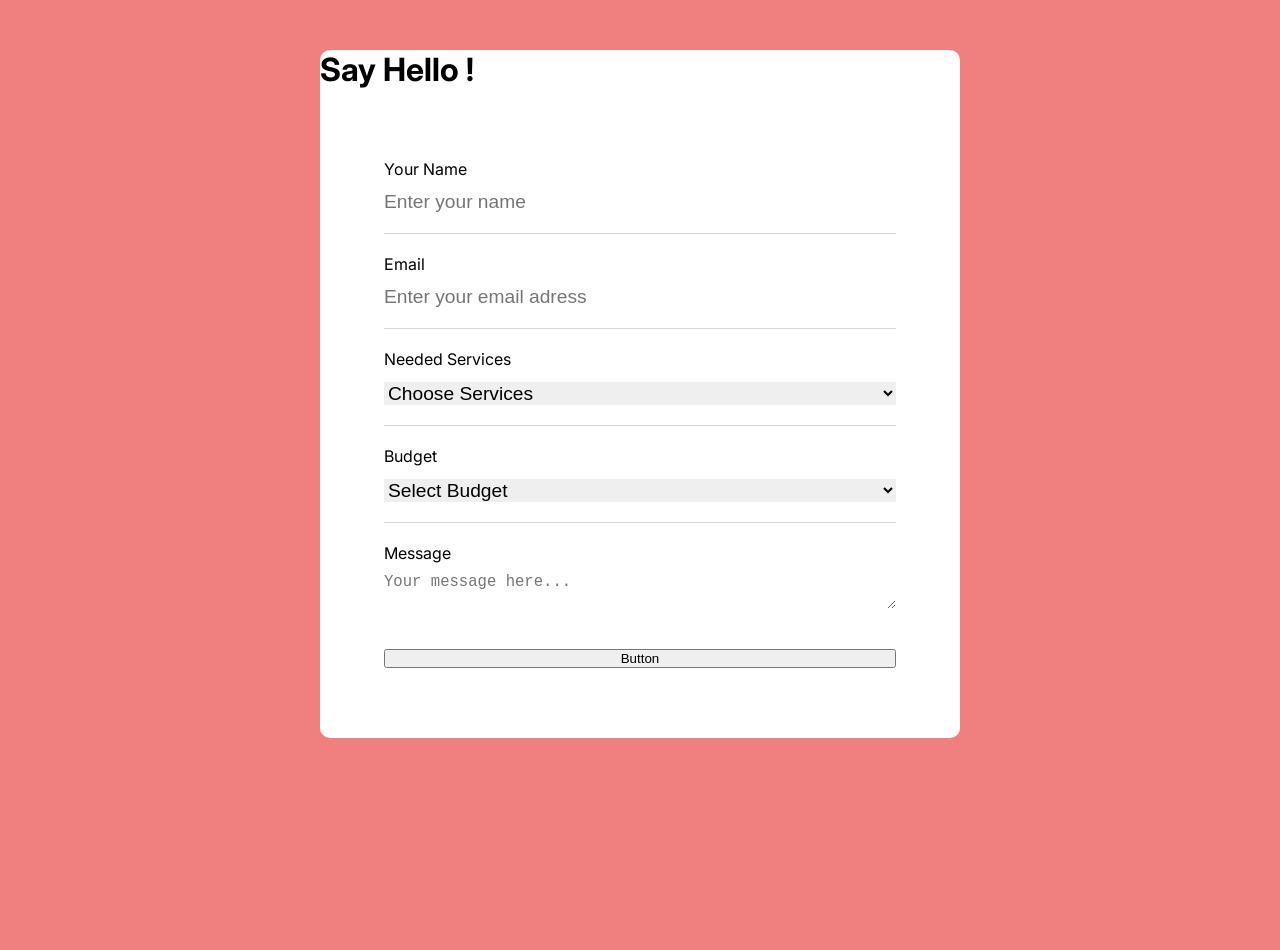
==== index.html @ 2b9ea294 "style: change button behaviour in form grid" ====
<!DOCTYPE html>
<html lang="en">
  <head>
    <meta charset="UTF-8" />
    <meta name="viewport" content="width=device-width, initial-scale=1.0" />
    <meta http-equiv="X-UA-Compatible" content="ie=edge" />
    <link rel="stylesheet" href="style.css" />
    <title>Stylish Form</title>
  </head>
  <body>
    <main>
      <header>
        <h1>Say Hello !</h1>
      </header>

      <form action="">
        <div class="input-container">
          <label for="user-name">Your Name</label>
          <input type="text" name="" id="user-name" placeholder="Enter your name">
        </div>

        <div class="input-container">
          <label for="user-email">Email</label>
          <input type="email" name="" id="user-email" placeholder="Enter your email adress">
        </div>

        <div class="input-container">
          <label for="user-service">Needed Services</label>
          <select name="" id="user-service">
            <option value="" disabled selected hidden>Choose Services</option>
            <option value="">Deez Nuts</option>
            <option value="">Deez</option>
            <option value="">Nuts</option>
          </select>
        </div>

        <div class="input-container">
          <label for="user-budget">Budget</label>
          <select name="" id="user-budget">
            <option value="" disabled selected hidden>Select Budget</option>
            <option value="">1</option>
            <option value="">2</option>
            <option value="">3</option>
          </select>
        </div>

        <div class="input-container">
          <label for="user-message">Message</label>
          <textarea name="" id="user-message" placeholder="Your message here..."></textarea>
        </div>

        
        <button type="submit">Button</button>
        <!-- <button type="reset">Reset</button> -->
        
      </form>
    </main>
  </body>
</html>
---- style.css ----
@import url('https://fonts.googleapis.com/css2?family=Inter:ital,opsz,wght@0,14..32,100..900;1,14..32,100..900&display=swap');

:root{
    --input-border: #D6D6D6;
    /* custom font */
    font-family: "Inter", sans-serif;
    font-optical-sizing: auto;
    font-weight: normal;
    font-style: normal;
}

/* Modern Reset */
* {
    margin: 0;
    padding: 0;
    box-sizing: border-box;
}

body {
    min-height: 100vh;

    background-color: lightcoral;
}

h1 {
    justify-self: center;
}

main {
    background-color: white;
    border-radius: 10px;

    margin: 50px 25%;
}

form {
    display: grid;
    align-items: center;
    margin: 0 10%;
    padding: 50px 0;
}

.input-container {
    display: grid;
    grid-template-rows: 1fr 1fr;
    gap: 10px;
    padding: 20px 0;

    /* Lines between input fields */
    /* border-bottom: 1px solid var(--input-border); */
}

.input-container + .input-container {
    border-top: 1px solid var(--input-border);
}


.input-container:last-of-type {
    grid-template-rows: 1fr;
}

button {
    margin: 20px 0;
}

input, select, textarea {
    border: none;
    font-size: larger;
}

*:is(input, select, textarea):focus {
    outline: 3px solid var(--input-border);
}
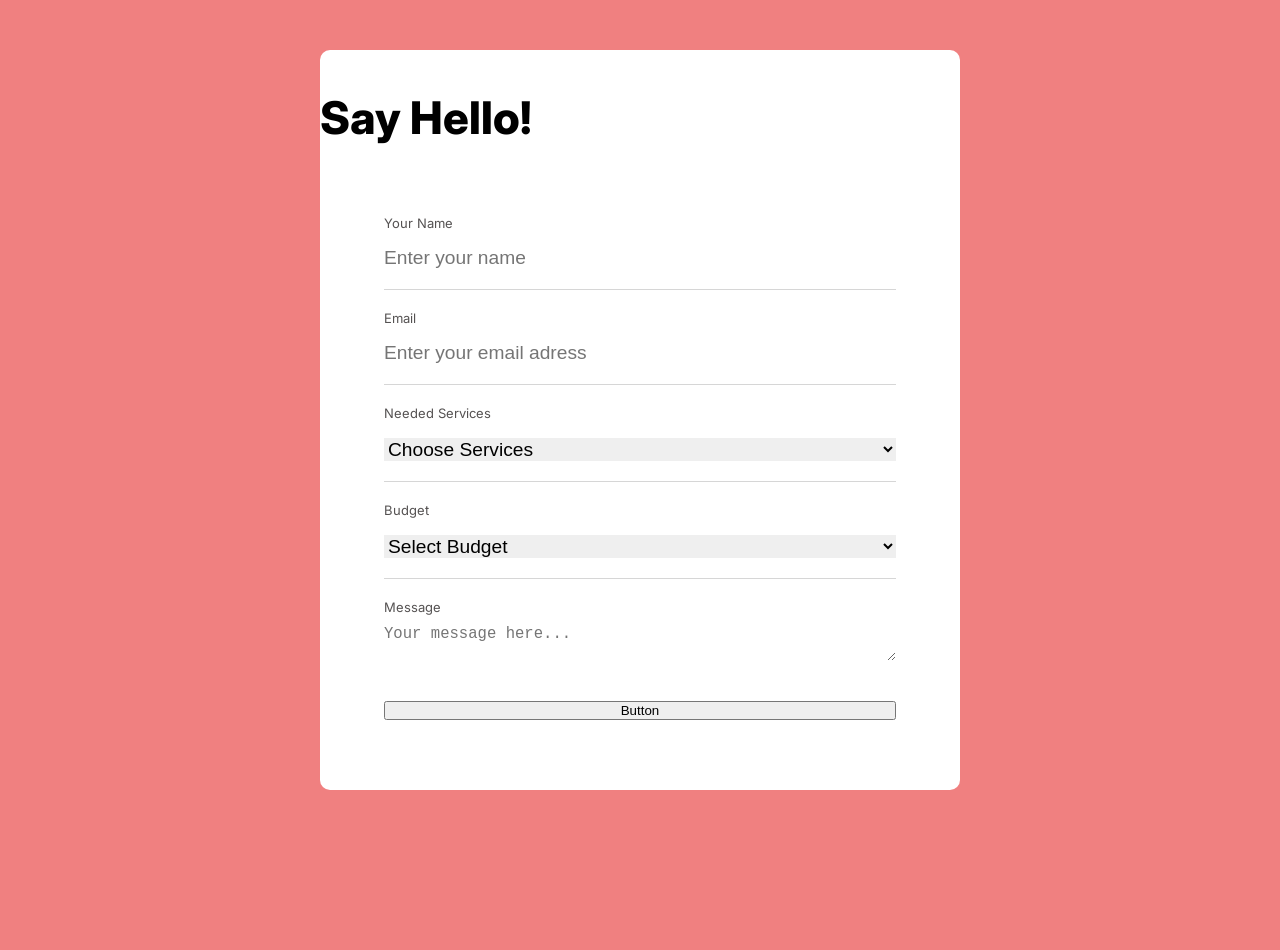
==== commit 015753cd: "style: update heading padding and font styles" ====
--- a/index.html
+++ b/index.html
@@ -10,7 +10,7 @@
   <body>
     <main>
       <header>
-        <h1>Say Hello !</h1>
+        <h1>Say Hello!</h1>
       </header>
 
       <form action="">
--- a/style.css
+++ b/style.css
@@ -2,6 +2,7 @@
 
 :root{
     --input-border: #D6D6D6;
+    --label-color: rgb(85, 82, 82);
     /* custom font */
     font-family: "Inter", sans-serif;
     font-optical-sizing: auto;
@@ -24,6 +25,9 @@
 
 h1 {
     justify-self: center;
+    padding-top: 40px;
+    font-size: 45px;
+    font-weight: 800;
 }
 
 main {
@@ -45,9 +49,6 @@
     grid-template-rows: 1fr 1fr;
     gap: 10px;
     padding: 20px 0;
-
-    /* Lines between input fields */
-    /* border-bottom: 1px solid var(--input-border); */
 }
 
 .input-container + .input-container {
@@ -63,6 +64,11 @@
     margin: 20px 0;
 }
 
+label {
+    font-size: small;
+    color: var(--label-color);
+}
+
 input, select, textarea {
     border: none;
     font-size: larger;
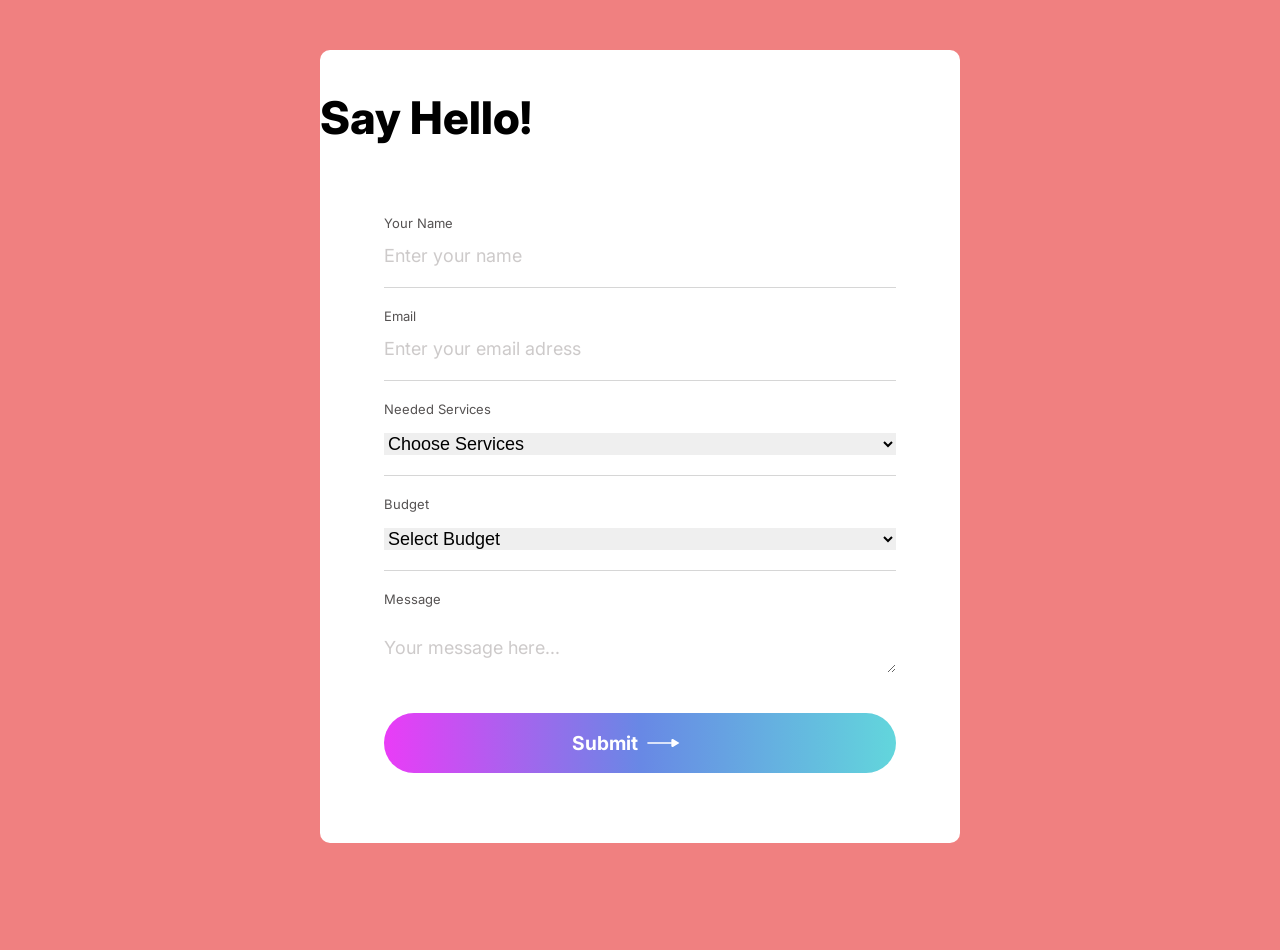
==== commit 3f2f0e58: "style: add arrow svg for submit button and subgrid layout on button" ====
--- a/index.html
+++ b/index.html
@@ -49,8 +49,12 @@
           <textarea name="" id="user-message" placeholder="Your message here..."></textarea>
         </div>
 
+
+        <button type="submit">
+          <p>Submit</p>
+          <img class="cover" src="./images/arrow-right.svg" alt="">
+        </button>
         
-        <button type="submit">Button</button>
         <!-- <button type="reset">Reset</button> -->
         
       </form>
--- a/style.css
+++ b/style.css
@@ -3,6 +3,10 @@
 :root{
     --input-border: #D6D6D6;
     --label-color: rgb(85, 82, 82);
+    --placeholder-color: rgba(139, 131, 131, 0.432);
+    --gradient-col1: #EA3CF7;
+    --gradient-col2: #6888E5;
+    --gradient-col3: #62D6DC;
     /* custom font */
     font-family: "Inter", sans-serif;
     font-optical-sizing: auto;
@@ -20,6 +24,7 @@
 body {
     min-height: 100vh;
 
+    /* TODO: Gradient */
     background-color: lightcoral;
 }
 
@@ -28,6 +33,11 @@
     padding-top: 40px;
     font-size: 45px;
     font-weight: 800;
+}
+
+.cover{
+    object-fit: cover;
+    height: 40px;
 }
 
 main {
@@ -55,13 +65,50 @@
     border-top: 1px solid var(--input-border);
 }
 
+button {
+    /* Grid layout for better arrow with svg */
+    display: grid;
+    grid-template-columns: 1fr 1fr;
+    align-items: center;
+    gap: 5px;
 
-.input-container:last-of-type {
-    grid-template-rows: 1fr;
+    /* Vertical spacing to next element */
+    margin: 20px 0;
+
+    /* Button height */
+    padding: 10px 0;
+
+    /* Border settings */
+    border-radius:30px;
+    border: none;
+    
+    /* Font settings */
+    color: white;
+    font-size: larger;
+    font-family: "Inter";
+    font-weight: 700;
+
+    background-image:
+        linear-gradient(
+            to right,
+            var(--gradient-col1),
+            var(--gradient-col2),
+            var(--gradient-col3));
+
+    /* Show click cursor effect - can't use a-tags on buttons */
+    cursor: pointer;
 }
 
-button {
-    margin: 20px 0;
+button > p {
+    justify-self: end;
+}
+
+button > img {
+    justify-self: start;
+}
+
+button:hover {
+    
 }
 
 label {
@@ -71,7 +118,13 @@
 
 input, select, textarea {
     border: none;
-    font-size: larger;
+    font-size: large;
+}
+
+/* Placeholder font styles */
+input::placeholder, textarea::placeholder {
+    color: var(--placeholder-color);
+    font-family: "Inter";
 }
 
 *:is(input, select, textarea):focus {
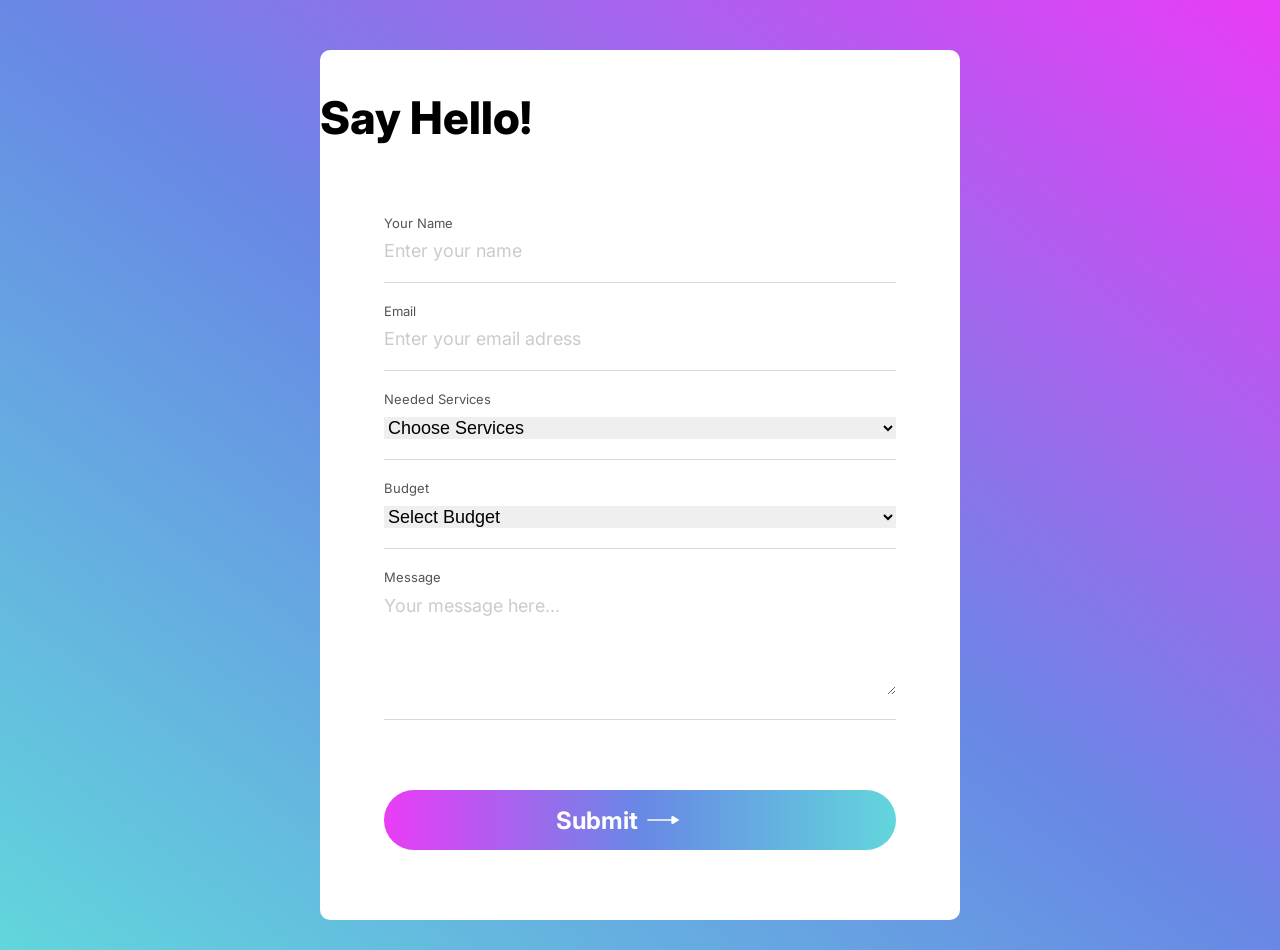
==== commit a11396ac: "style: add validation to input fields and add new root colors" ====
--- a/index.html
+++ b/index.html
@@ -16,7 +16,7 @@
       <form action="">
         <div class="input-container">
           <label for="user-name">Your Name</label>
-          <input type="text" name="" id="user-name" placeholder="Enter your name">
+          <input type="text" name="" id="user-name" placeholder="Enter your name" minlength="3" maxlength="50">
         </div>
 
         <div class="input-container">
@@ -26,27 +26,27 @@
 
         <div class="input-container">
           <label for="user-service">Needed Services</label>
-          <select name="" id="user-service">
-            <option value="" disabled selected hidden>Choose Services</option>
-            <option value="">Deez Nuts</option>
-            <option value="">Deez</option>
-            <option value="">Nuts</option>
+          <select name="" id="user-service" required>
+            <option value="" disabled selected>Choose Services</option>
+            <option value="">Coffee</option>
+            <option value="">Cocaine</option>
+            <option value="">Lossüßer</option>
           </select>
         </div>
 
         <div class="input-container">
           <label for="user-budget">Budget</label>
-          <select name="" id="user-budget">
-            <option value="" disabled selected hidden>Select Budget</option>
-            <option value="">1</option>
-            <option value="">2</option>
-            <option value="">3</option>
+          <select name="" id="user-budget" required>
+            <option value="" disabled selected >Select Budget</option>
+            <option value="">1 €</option>
+            <option value="">18.7 Mio. €</option>
+            <option value="">419.99 €</option>
           </select>
         </div>
 
         <div class="input-container">
           <label for="user-message">Message</label>
-          <textarea name="" id="user-message" placeholder="Your message here..."></textarea>
+          <textarea rows="4" name="" id="user-message" placeholder="Your message here..." minlength="10" maxlength="250"></textarea>
         </div>
 
 
@@ -55,7 +55,9 @@
           <img class="cover" src="./images/arrow-right.svg" alt="">
         </button>
         
-        <!-- <button type="reset">Reset</button> -->
+        <!-- <button type="reset">
+          <p>Reset</p>
+        </button> -->
         
       </form>
     </main>
--- a/style.css
+++ b/style.css
@@ -7,6 +7,9 @@
     --gradient-col1: #EA3CF7;
     --gradient-col2: #6888E5;
     --gradient-col3: #62D6DC;
+    --color-invalid: rgb(255,68,68);
+    --color-valid: rgb(7, 116, 7);
+
     /* custom font */
     font-family: "Inter", sans-serif;
     font-optical-sizing: auto;
@@ -25,7 +28,14 @@
     min-height: 100vh;
 
     /* TODO: Gradient */
-    background-color: lightcoral;
+    /* background-color: lightcoral; */
+
+    background:
+        linear-gradient(
+            to bottom left,
+            var(--gradient-col1),
+            var(--gradient-col2),
+            var(--gradient-col3));
 }
 
 h1 {
@@ -56,13 +66,13 @@
 
 .input-container {
     display: grid;
-    grid-template-rows: 1fr 1fr;
+    grid-template-rows: .2fr 1fr;
     gap: 10px;
     padding: 20px 0;
 }
 
-.input-container + .input-container {
-    border-top: 1px solid var(--input-border);
+.input-container {
+    border-bottom: 1px solid var(--input-border);
 }
 
 button {
@@ -73,7 +83,7 @@
     gap: 5px;
 
     /* Vertical spacing to next element */
-    margin: 20px 0;
+    margin: 70px 0 20px 0;
 
     /* Button height */
     padding: 10px 0;
@@ -81,13 +91,8 @@
     /* Border settings */
     border-radius:30px;
     border: none;
-    
-    /* Font settings */
-    color: white;
-    font-size: larger;
-    font-family: "Inter";
-    font-weight: 700;
 
+    /* Gradient settings */
     background-image:
         linear-gradient(
             to right,
@@ -95,12 +100,19 @@
             var(--gradient-col2),
             var(--gradient-col3));
 
+
     /* Show click cursor effect - can't use a-tags on buttons */
     cursor: pointer;
 }
 
 button > p {
     justify-self: end;
+
+    /* Font settings */
+    color: white;
+    font-size: x-large;
+    font-family: "Inter";
+    font-weight: 700;
 }
 
 button > img {
@@ -108,8 +120,14 @@
 }
 
 button:hover {
+    box-shadow: inset 0 0 20px .5px rgb(255, 255, 255);
+    /* TODO: alles blau bei hover */
     
+
+    background-image: none;
+    background-color: var(--gradient-col2);
 }
+
 
 label {
     font-size: small;
@@ -130,3 +148,8 @@
 *:is(input, select, textarea):focus {
     outline: 3px solid var(--input-border);
 }
+
+textarea {
+    resize: vertical;
+    min-height: 100px;
+}
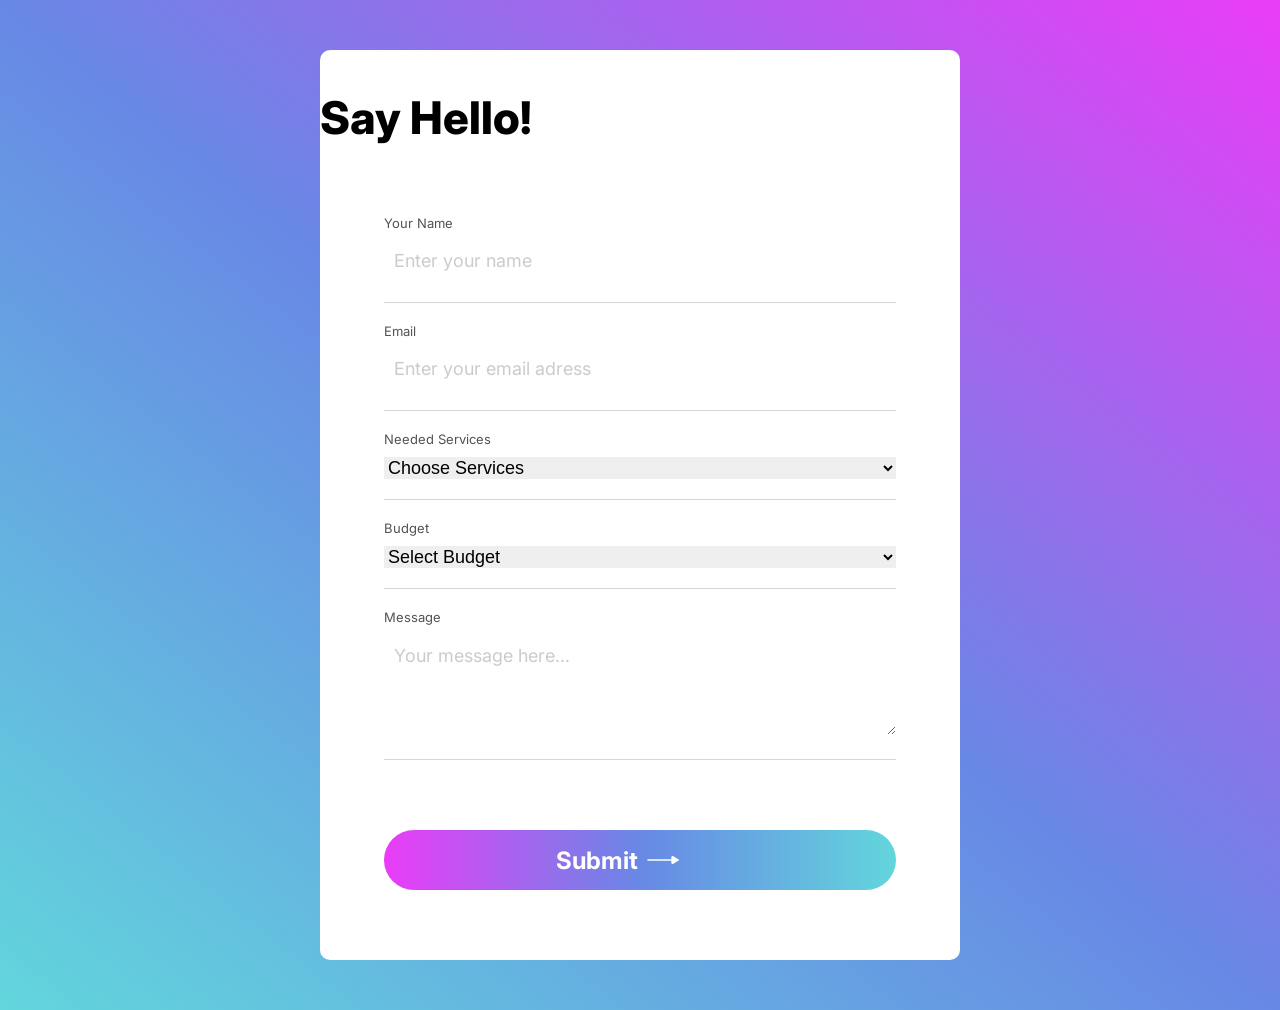
==== commit 9c8e10c4: "style: add invalid input animation and focused elements styling" ====
--- a/index.html
+++ b/index.html
@@ -16,7 +16,7 @@
       <form action="">
         <div class="input-container">
           <label for="user-name">Your Name</label>
-          <input type="text" name="" id="user-name" placeholder="Enter your name" minlength="3" maxlength="50">
+          <input type="text" name="" id="user-name" placeholder="Enter your name" minlength="5" maxlength="50">
         </div>
 
         <div class="input-container">
--- a/style.css
+++ b/style.css
@@ -121,9 +121,6 @@
 
 button:hover {
     box-shadow: inset 0 0 20px .5px rgb(255, 255, 255);
-    /* TODO: alles blau bei hover */
-    
-
     background-image: none;
     background-color: var(--gradient-col2);
 }
@@ -138,6 +135,16 @@
     border: none;
     font-size: large;
 }
+
+input, textarea {
+    padding: 10px;
+
+    /* For error animation */
+    --left: 0;
+    left: var(--left);
+    position: relative;
+}
+
 
 /* Placeholder font styles */
 input::placeholder, textarea::placeholder {
@@ -145,10 +152,48 @@
     font-family: "Inter";
 }
 
+/* Override default outline and add inner shadow on focus*/
 *:is(input, select, textarea):focus {
-    outline: 3px solid var(--input-border);
-}
-
+    outline: 4px solid var(--gradient-col2);
+    box-shadow: inset 0 0 5px var(--gradient-col2);
+}
+
+
+/* Keyframes for error shake */
+@keyframes error-shake {
+    0% {
+        --left: -25px;
+    }
+    20% {
+        --left: 20px;
+    }
+    40% {
+        --left: -15px;
+    }
+    60% {
+        --left: 10px
+    }
+    80% {
+        --left: -5px;
+    }
+    100% {
+        --left: 0;
+    }
+}
+
+/* Effects for invalid inputs - only applies to the input fields after being invalid and NOT focus -> when clicked away from  the field */
+input:not(:focus):invalid, textarea:not(:focus):invalid {
+    /* Change Border for input fields */
+    border: 2px solid var(--color-invalid);
+
+    /* Change text color */
+    color: var(--color-invalid);
+
+    /* Shake animation */
+    animation: error-shake 400ms;
+}
+
+/* Limit resizeable textarea */
 textarea {
     resize: vertical;
     min-height: 100px;
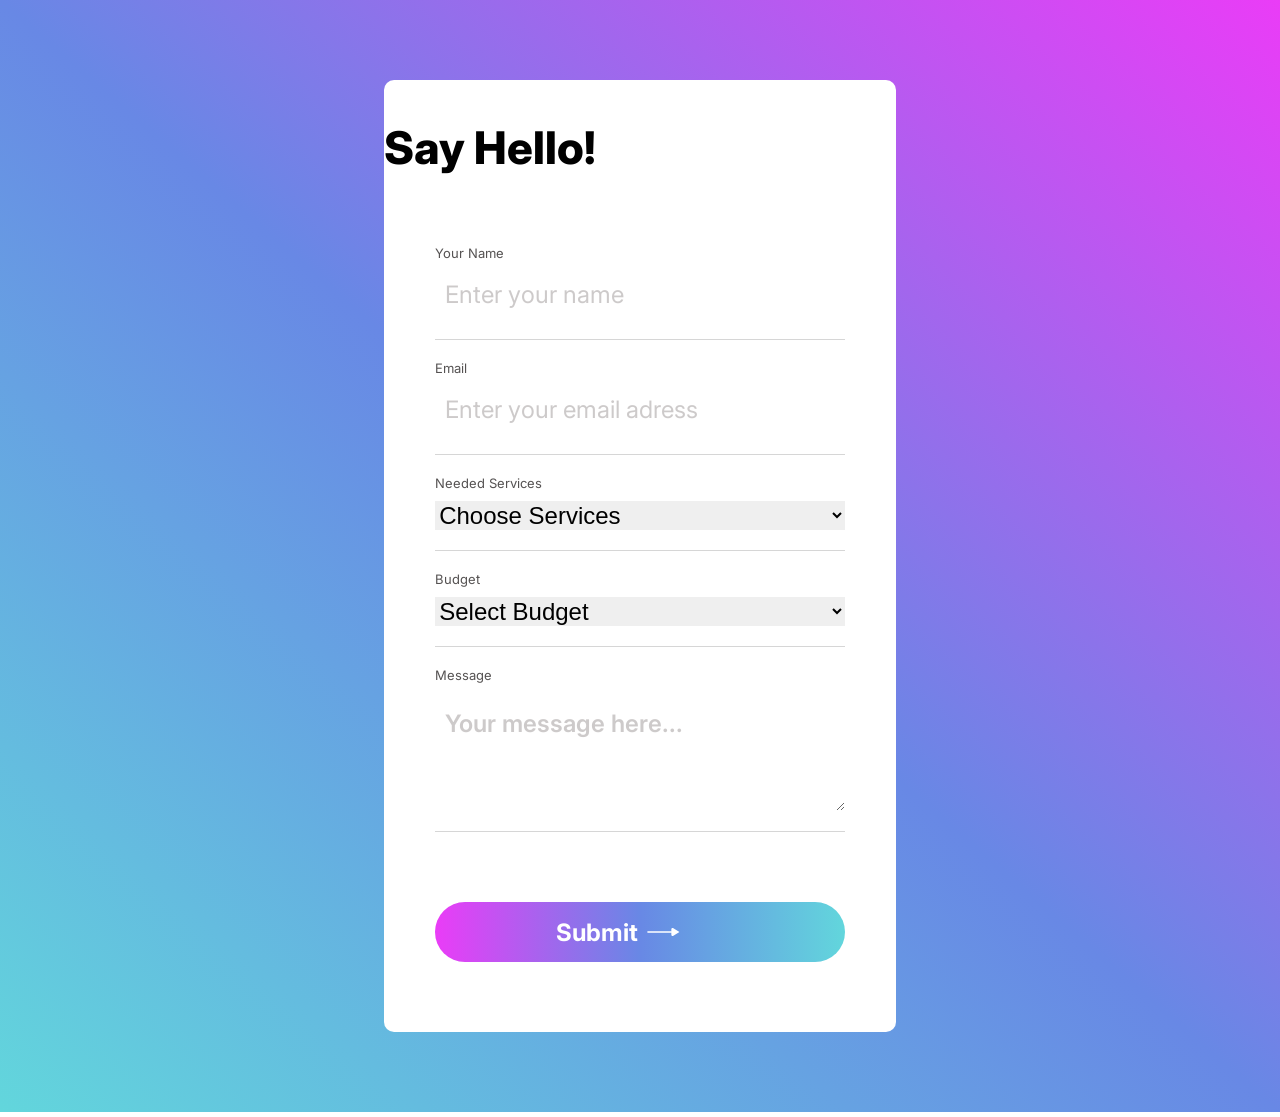
==== commit ff828dfd: "style: add submit action page and button to go back to the main form from the submitted page" ====
--- a/index.html
+++ b/index.html
@@ -13,15 +13,16 @@
         <h1>Say Hello!</h1>
       </header>
 
-      <form action="">
+      <form action="./submitted.html">
         <div class="input-container">
           <label for="user-name">Your Name</label>
-          <input type="text" name="" id="user-name" placeholder="Enter your name" minlength="5" maxlength="50">
+          <input type="text" name="" id="user-name" placeholder="Enter your name" minlength="5" maxlength="50" pattern="[a-zA-Z\s.]{5,50}" required>
+          <!-- Only match letters, whitespace and dots up to 50 times -->
         </div>
 
         <div class="input-container">
           <label for="user-email">Email</label>
-          <input type="email" name="" id="user-email" placeholder="Enter your email adress">
+          <input type="email" name="" id="user-email" placeholder="Enter your email adress" required>
         </div>
 
         <div class="input-container">
--- a/style.css
+++ b/style.css
@@ -8,7 +8,7 @@
     --gradient-col2: #6888E5;
     --gradient-col3: #62D6DC;
     --color-invalid: rgb(255,68,68);
-    --color-valid: rgb(7, 116, 7);
+    --color-valid: rgba(12, 165, 12, 0.932);
 
     /* custom font */
     font-family: "Inter", sans-serif;
@@ -26,9 +26,6 @@
 
 body {
     min-height: 100vh;
-
-    /* TODO: Gradient */
-    /* background-color: lightcoral; */
 
     background:
         linear-gradient(
@@ -36,6 +33,8 @@
             var(--gradient-col1),
             var(--gradient-col2),
             var(--gradient-col3));
+    
+    padding: 80px 30%;
 }
 
 h1 {
@@ -45,6 +44,43 @@
     font-weight: 800;
 }
 
+h2 {
+    justify-self: center;
+    padding: 10%;
+
+}
+
+a {
+    text-decoration: none;
+    display: block;
+    justify-self: center;
+    text-align: center;
+    color: white;
+    font-size: large;
+    font-weight: 600;
+
+    padding: 10px;
+    width: 300px;
+    border-radius: 20px;
+
+    background-image:
+        linear-gradient(
+            to right,
+            var(--gradient-col1),
+            var(--gradient-col2),
+            var(--gradient-col3));
+}
+
+a:hover {
+    box-shadow: inset 0 0 20px .5px rgb(255, 255, 255);
+    background-image: none;
+    background-color: var(--gradient-col2);
+}
+
+.submitted {
+    padding: 20px 0;
+}
+
 .cover{
     object-fit: cover;
     height: 40px;
@@ -54,7 +90,7 @@
     background-color: white;
     border-radius: 10px;
 
-    margin: 50px 25%;
+    /* margin: 100px 25%; */
 }
 
 form {
@@ -133,7 +169,7 @@
 
 input, select, textarea {
     border: none;
-    font-size: large;
+    font-size: x-large;
 }
 
 input, textarea {
@@ -182,15 +218,21 @@
 }
 
 /* Effects for invalid inputs - only applies to the input fields after being invalid and NOT focus -> when clicked away from  the field */
-input:not(:focus):invalid, textarea:not(:focus):invalid {
+input:not(:focus, :placeholder-shown):invalid, textarea:not(:focus):invalid {
     /* Change Border for input fields */
-    border: 2px solid var(--color-invalid);
+    border: 3px solid var(--color-invalid);
+    box-shadow: inset 0 0 5px var(--color-invalid);
 
     /* Change text color */
     color: var(--color-invalid);
 
     /* Shake animation */
     animation: error-shake 400ms;
+}
+
+input:not(:focus, :placeholder-shown):valid, textarea:not(:focus):valid {
+    color: var(--color-valid);
+    font-weight: 600;
 }
 
 /* Limit resizeable textarea */
